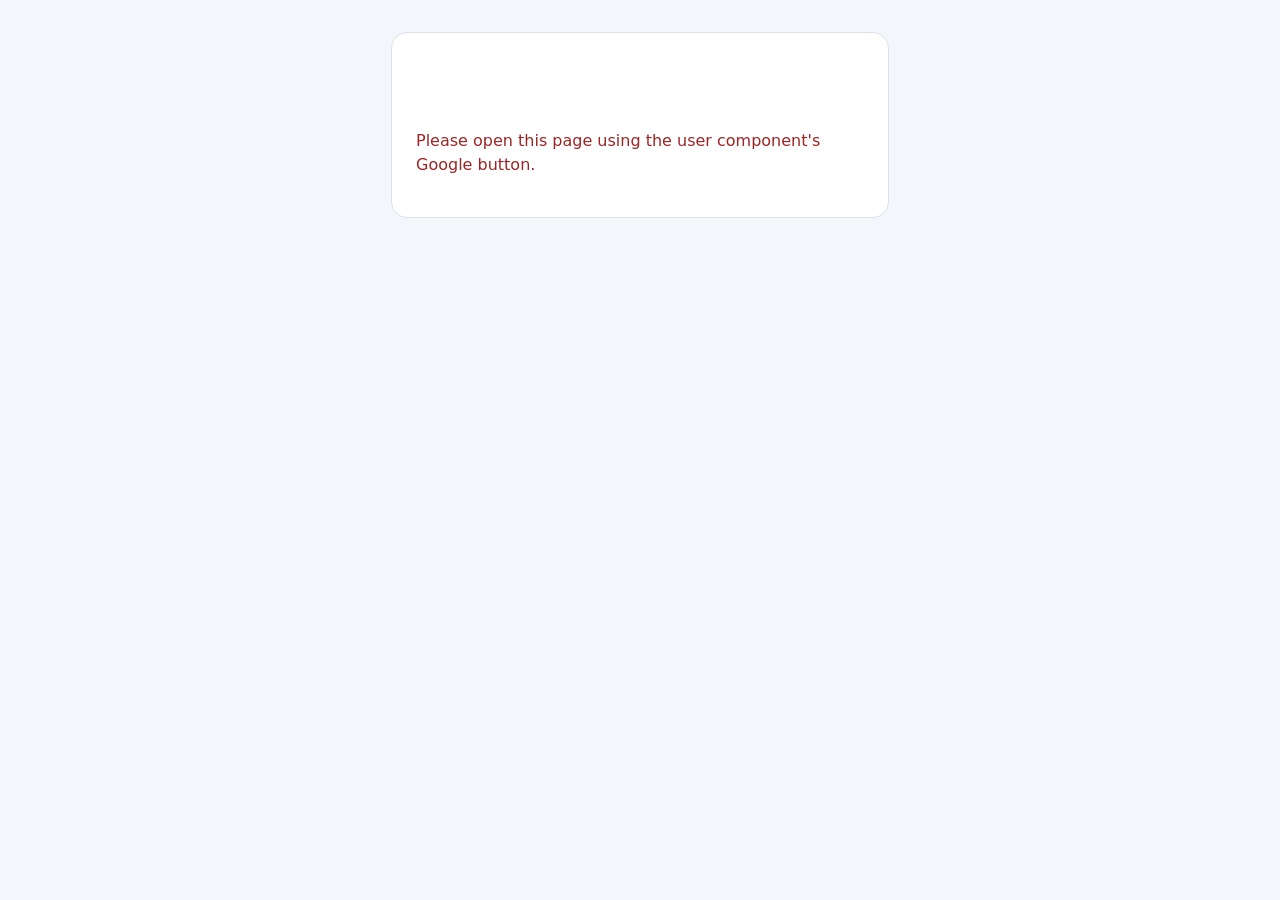
==== auth.html @ 0cc4600e "add initial implementation of Google login component with authentication flow" ====
<!doctype html>
<html lang="en">
<head>
  <meta charset="utf-8">
  <meta name="viewport" content="width=device-width, initial-scale=1">
  <meta name="referrer" content="strict-origin-when-cross-origin">
  <title>Sign in with Google</title>
  <link rel="stylesheet" href="./resources/auth.css">
  <script type="module" src="./resources/auth.mjs"></script>
</head>
<body></body>
</html>
---- resources/auth.css ----
:root { font: 1rem/1.5 system-ui, sans-serif; color: #202b3b; background: #f3f6fa; }
body { margin: 0; padding: 2rem 1rem; }
main {
  max-width: 28rem; margin: auto; padding: 1.5rem; background: white;
  border: 1px solid #dbe2eb; border-radius: 1rem;
  h1 { font-size: 1rem; font-weight: 400; margin: 0; }
  #origin { display: block; overflow-wrap: anywhere; }
  button { padding: .65rem 1rem; font: inherit; cursor: pointer; }
  :focus-visible { outline: 3px solid #d98a1c; outline-offset: 3px; }
  #message { color: #9d2525; }
  #message:empty { display: none; }
  #google { margin-block: 1rem; min-height: 2.5rem; }
}
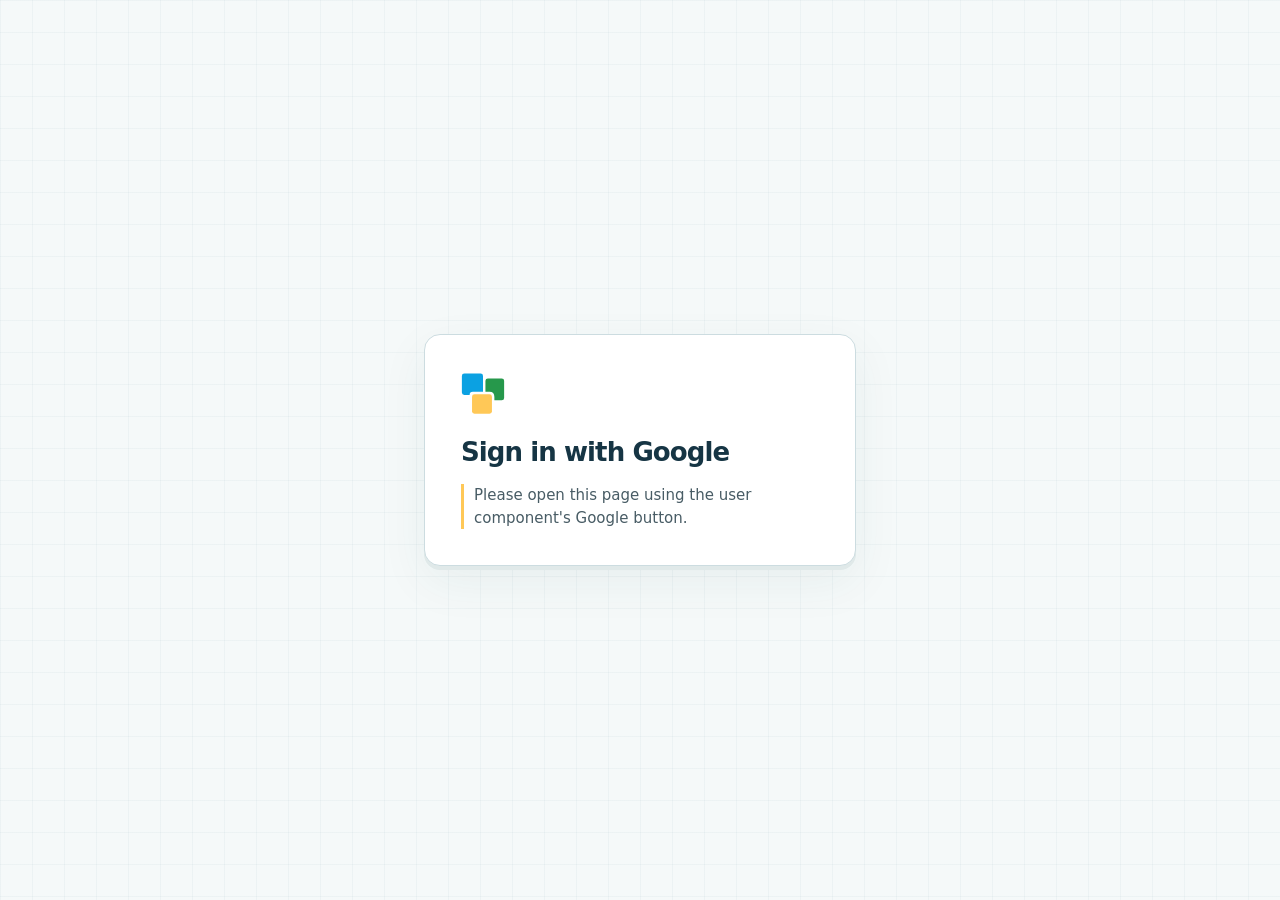
==== commit 67cc14b1: "feat: update Google Login component to version 1.2.0 with new design and font support" ====
--- a/auth.html
+++ b/auth.html
@@ -5,6 +5,7 @@
   <meta name="viewport" content="width=device-width, initial-scale=1">
   <meta name="referrer" content="strict-origin-when-cross-origin">
   <title>Sign in with Google</title>
+  <link rel="icon" type="image/svg+xml" href="./resources/favicon.svg">
   <link rel="stylesheet" href="./resources/auth.css">
   <script type="module" src="./resources/auth.mjs"></script>
 </head>
--- a/resources/auth.css
+++ b/resources/auth.css
@@ -1,13 +1,74 @@
-:root { font: 1rem/1.5 system-ui, sans-serif; color: #202b3b; background: #f3f6fa; }
-body { margin: 0; padding: 2rem 1rem; }
-main {
-  max-width: 28rem; margin: auto; padding: 1.5rem; background: white;
-  border: 1px solid #dbe2eb; border-radius: 1rem;
-  h1 { font-size: 1rem; font-weight: 400; margin: 0; }
-  #origin { display: block; overflow-wrap: anywhere; }
-  button { padding: .65rem 1rem; font: inherit; cursor: pointer; }
-  :focus-visible { outline: 3px solid #d98a1c; outline-offset: 3px; }
-  #message { color: #9d2525; }
-  #message:empty { display: none; }
-  #google { margin-block: 1rem; min-height: 2.5rem; }
+:root {
+  font: 1rem/1.5 system-ui, sans-serif;
+  color: #163544;
+  background-color: #f5f9f9;
+  background-image:
+    linear-gradient(#3670840b 1px, transparent 1px),
+    linear-gradient(90deg, #3670840b 1px, transparent 1px);
+  background-size: 2rem 2rem;
 }
+
+body {
+  box-sizing: border-box;
+  min-block-size: 100svh;
+  display: grid;
+  place-items: center;
+  margin: 0;
+  padding: 1rem;
+}
+
+.login-popup {
+  box-sizing: border-box;
+  inline-size: min(100%, 27rem);
+  padding: clamp(1.25rem, 6%, 2.25rem);
+  border: 1px solid #ccdce0;
+  border-radius: 1rem;
+  background: #fff;
+  box-shadow: 0 .25rem 0 #e0e9e9, 0 1rem 3rem #204a5710;
+
+  &::before {
+    content: "";
+    display: block;
+    inline-size: 3.25rem;
+    block-size: 3.25rem;
+    margin: -.25rem 0 1.125rem -.25rem;
+    background: url("./favicon.svg") center / contain no-repeat;
+  }
+
+  h1 { margin: 0; font-size: 1.625rem; line-height: 1.2; letter-spacing: -.035em; }
+  .requester {
+    margin: 1.375rem 0;
+    padding: .75rem 1rem;
+    border-inline-start: .25rem solid #26984b;
+    border-radius: .25rem;
+    background: #f0f7f2;
+    &:has(#origin:empty) { display: none; }
+  }
+  #heading { display: block; font-size: .8125rem; color: #3f6054; }
+  #origin { display: block; margin-top: .125rem; overflow-wrap: anywhere; }
+
+  #google {
+    max-inline-size: 100%;
+    overflow-x: auto;
+    &:empty { display: none; }
+  }
+  #retry {
+    padding: .55rem .875rem;
+    border: 1px solid #a7bdc5;
+    border-radius: .5rem;
+    background: white;
+    color: inherit;
+    font: inherit;
+    cursor: pointer;
+    &:hover { background: #f3faff; }
+    &:focus-visible { outline: 3px solid #006b9b; outline-offset: 3px; }
+  }
+  #message {
+    margin: 1rem 0 0;
+    padding-inline-start: .625rem;
+    border-inline-start: 3px solid #ffc857;
+    color: #485c65;
+    font-size: .9375rem;
+    &:empty { display: none; }
+  }
+}
